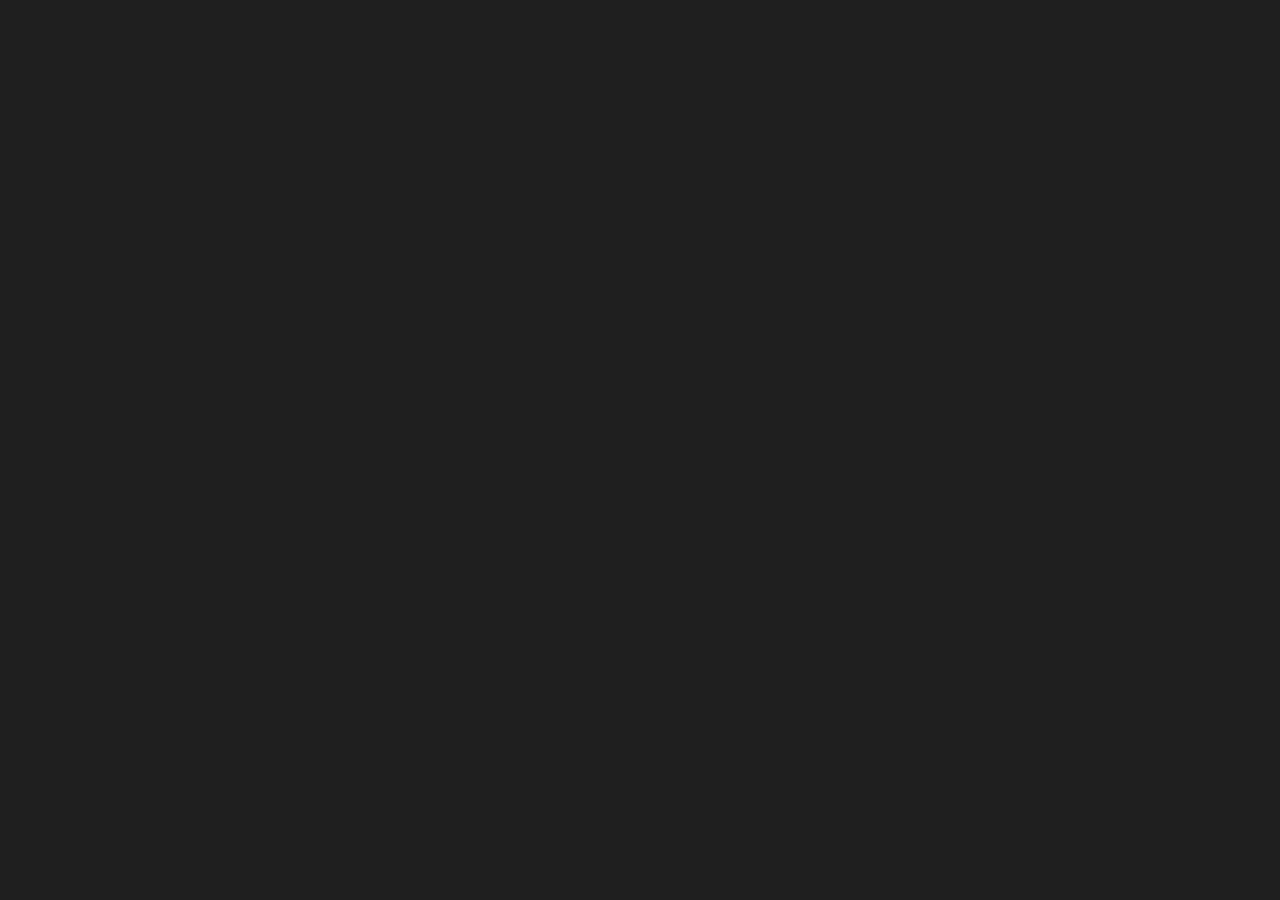
==== index.html @ 2533f7c1 "Add files via upload" ====
<!doctype html>
<html lang="en">
  <head>
    <meta charset="utf-8">
    <meta name="viewport" content="width=device-width, initial-scale=1.0, maximum-scale=1.0, user-scalable=no">
    <title>BioNeos Intern Software Setup</title>
    <link rel="stylesheet" href="css/reset.css">
    <link rel="stylesheet" href="css/reveal.css">
    <link rel="stylesheet" href="css/theme/bioneos.css">
    <link rel="stylesheet" href="lib/css/monokai.css">
    <script>
      var link = document.createElement('link');
      link.rel = 'stylesheet';
      link.type = 'text/css';
      link.href = window.location.search.match(/print-pdf/gi) ? 'css/print/pdf.css' : 'css/print/paper.css';
      document.getElementsByTagName('head')[0].appendChild(link);
    </script>
  </head>
  <body>
    <div class="reveal">
      <div class="slides">

        <section>
          <h1>BioNeos Intern Training</h1>
          <div><img class="logo" src="images/logo-new.svg" alt="BioNeos logo"></div>
          <p class="callout">By the end of these modules, your computer and accounts should be ready, you will be introduced to web design, you will be introduced to version managment and GItHub, and you will have a workign copy of the project repository..</p>
        </section>
        <section id="overview-slide">
          <h1>Modules</h1>
          <ol>
            <li><span class="y"><a href="software-install.html">Accounts and Software</a></span></li>
            <li><span class="p">Web Design Basics</span></li>
            <li><span class="b">Version Management and GitHub</span></li>
            <li><span class="r">Hydration Project Introduction</span></li>
          </ol>
        </section>
      </div>
    </div>

    <script src="js/reveal.js"></script>
    <script>
      // Ensure every external task link opens in a new tab.
      document.querySelectorAll('a[href^="http"]').forEach(function(link) {
        link.setAttribute('target', '_blank');
        link.setAttribute('rel', 'noopener noreferrer');
      });

      Reveal.initialize({
        progress: true,
        history: true,
        slideNumber: true,
        transition: 'slide',
        dependencies: [
          { src: 'plugin/markdown/marked.js' },
          { src: 'plugin/markdown/markdown.js' },
          { src: 'plugin/notes/notes.js', async: true },
          { src: 'plugin/highlight/highlight.js', async: true }
        ]
      });
    </script>
  </body>
</html>
---- css/theme/bioneos.css ----
@import url('https://fonts.googleapis.com/css?family=Pathway+Gothic+One');

:root {
  --bioneos-teal: #3bcbaf;
  --bioneos-purple: #918fbf;
  --bioneos-yellow: #f9cf8d;
  --bioneos-red: #ee746c;
  --bioneos-dark: #1f1f1f;
  --bioneos-panel: rgba(255,255,255,0.065);
  --bioneos-line: rgba(255,255,255,0.18);
  --bioneos-muted: rgba(255,255,255,0.72);
}

html, body { background: #1f1f1f; }
.reveal { font-family: "Source Sans Pro", Helvetica, Arial, sans-serif; color: #f7f7f7; }
.reveal .slides { text-align: left; }
.reveal .slides section { box-sizing: border-box; }
.reveal h1, .reveal h2, .reveal h3, .reveal h4 {
  font-family: "Pathway Gothic One", "League Gothic", Impact, sans-serif;
  font-weight: 800;
  text-transform: uppercase;
  letter-spacing: 0.02em;
  line-height: 0.95;
  color: #fff;
  margin-bottom: 0.35em;
}
.reveal h1 { font-size: 5.5em; }
.reveal h2 { font-size: 3.5em; }
.reveal h3 { font-size: 2em; color: var(--bioneos-muted); }
.reveal p, .reveal li { font-size: 1.25em; line-height: 1.25; }
.reveal strong { color: #fff; }
.reveal small { color: var(--bioneos-muted); }
.reveal a { color: var(--bioneos-teal); text-decoration: none; }
.reveal a:hover { color: var(--bioneos-yellow); text-decoration: underline; }
.reveal code { color: var(--bioneos-yellow); background: rgba(0,0,0,0.35); padding: 0.05em 0.2em; border-radius: 0.2em; }
.reveal pre { box-shadow: none; width: 100%; margin: 0.5em 0; }
.reveal pre code { padding: 1em; border-radius: 0.45em; max-height: none; }

.b { color: var(--bioneos-teal) !important; }
.p { color: var(--bioneos-purple) !important; }
.y { color: var(--bioneos-yellow) !important; }
.r { color: var(--bioneos-red) !important; }
.dark { color: #3d4860 !important; }
.bg { color: #2f2f2f !important; }
.center { text-align: center !important; }
.big { font-size: 1.25em; font-weight: 700; text-transform: uppercase; }
.huge { font-size: 3em; }
.introHeader { font-size: 1.15em; color: var(--bioneos-muted); }
.logo { height: 100px; float: right; margin-top: 0.4em; }
.bg-fade {
  color: rgba(255,255,255,0.04);
  position: absolute;
  z-index: -1;
  font-size: 9em;
  right: -0.1em;
  bottom: -0.2em;
}

.tag {
  display: inline-block;
  border: 1px solid var(--bioneos-line);
  border-left: 6px solid var(--bioneos-teal);
  padding: 0.25em 0.55em;
  border-radius: 999px;
  font-size: 0.42em;
  color: var(--bioneos-muted);
  text-transform: uppercase;
  letter-spacing: 0.08em;
  margin-bottom: 1em;
}
.callout {
  border-left: 8px solid var(--bioneos-purple);
  background: var(--bioneos-panel);
  padding: 0.7em 0.9em;
  margin: 0.6em 0 0.8em;
}
.grid {
  display: grid;
  grid-template-columns: repeat(2, minmax(0, 1fr));
  gap: 0.55em;
  margin-top: 0.5em;
}
.grid.three { grid-template-columns: repeat(3, minmax(0, 1fr)); }
.card {
  background: var(--bioneos-panel);
  border: 1px solid var(--bioneos-line);
  border-top: 5px solid var(--bioneos-teal);
  border-radius: 0.35em;
  padding: 0.62em 0.72em;
  min-height: 4.2em;
}
.card h3, .card h4 { margin: 0 0 1em; color: #fff; }
.card p, .card li { color: var(--bioneos-muted); font-size: 1em; }
.card.red { border-top-color: var(--bioneos-red); }
.card.yellow { border-top-color: var(--bioneos-yellow); }
.card.purple { border-top-color: var(--bioneos-purple); }
.card.teal { border-top-color: var(--bioneos-teal); }
.task-link {
  display: inline-block;
  margin: 0.28em 0.28em 0.28em 0;
  padding: 0.48em 0.7em;
  border: 2px solid currentColor;
  border-radius: 999px;
  font-size: 1em;
  font-weight: 700;
  text-transform: uppercase;
  letter-spacing: 0.04em;
  background: rgba(0,0,0,0.15);
}
.task-link:after { content: " ↗"; font-weight: 900; }
.checklist { list-style: none; margin-left: 0; }
.checklist li { margin: 0.3em 0; padding-left: 1.4em; position: relative; }
.checklist li:before { content: "□"; color: var(--bioneos-teal); position: absolute; left: 0; }
.roadmap { counter-reset: step; list-style: none; margin-left: 0; }
.roadmap li {
  counter-increment: step;
  margin: 0.38em 0;
  padding-left: 2.2em;
  position: relative;
}
.roadmap li:before {
  content: counter(step);
  position: absolute;
  left: 0;
  top: 0.05em;
  width: 1.45em;
  height: 1.45em;
  border-radius: 50%;
  background: var(--bioneos-teal);
  color: #111;
  text-align: center;
  font-weight: 900;
  line-height: 1.45em;
}
.verify { border-left: 8px solid var(--bioneos-yellow); }
.warning { border-left: 8px solid var(--bioneos-red); }
.one-col {
  display: grid;
  grid-template-columns: 3fr;
  align-items: start;
}
.two-col {
  display: grid;
  grid-template-columns: 1.15fr 0.85fr;
  gap: 0.8em;
  align-items: start;
}
.kbd {
  display: inline-block;
  border: 1px solid var(--bioneos-line);
  border-bottom-width: 3px;
  border-radius: 0.25em;
  padding: 0.06em 0.35em;
  font-size: 0.8em;
  color: #fff;
  background: rgba(255,255,255,0.08);
}
.footer-note {
  position: absolute;
  bottom: 0.6em;
  left: 0;
  right: 0;
  font-size: 0.36em;
  color: rgba(255,255,255,0.45);
}

@media (max-width: 900px) {
  .grid, .grid.three, .two-col { grid-template-columns: 1fr; }
  .reveal h1 { font-size: 2.5em; }
}

.reveal .controls {
  color: var(--bioneos-teal);
}

#overview-slide li {
  font-size: 2em;
  margin-bottom: 0.3em;
}
---- lib/css/monokai.css ----
/*
Monokai style - ported by Luigi Maselli - http://grigio.org
*/

.hljs {
  display: block;
  overflow-x: auto;
  padding: 0.5em;
  background: #272822;
  color: #ddd;
}

.hljs-tag,
.hljs-keyword,
.hljs-selector-tag,
.hljs-literal,
.hljs-strong,
.hljs-name {
  color: #f92672;
}

.hljs-code {
  color: #66d9ef;
}

.hljs-class .hljs-title {
  color: white;
}

.hljs-attribute,
.hljs-symbol,
.hljs-regexp,
.hljs-link {
  color: #bf79db;
}

.hljs-string,
.hljs-bullet,
.hljs-subst,
.hljs-title,
.hljs-section,
.hljs-emphasis,
.hljs-type,
.hljs-built_in,
.hljs-builtin-name,
.hljs-selector-attr,
.hljs-selector-pseudo,
.hljs-addition,
.hljs-variable,
.hljs-template-tag,
.hljs-template-variable {
  color: #a6e22e;
}

.hljs-comment,
.hljs-quote,
.hljs-deletion,
.hljs-meta {
  color: #75715e;
}

.hljs-keyword,
.hljs-selector-tag,
.hljs-literal,
.hljs-doctag,
.hljs-title,
.hljs-section,
.hljs-type,
.hljs-selector-id {
  font-weight: bold;
}
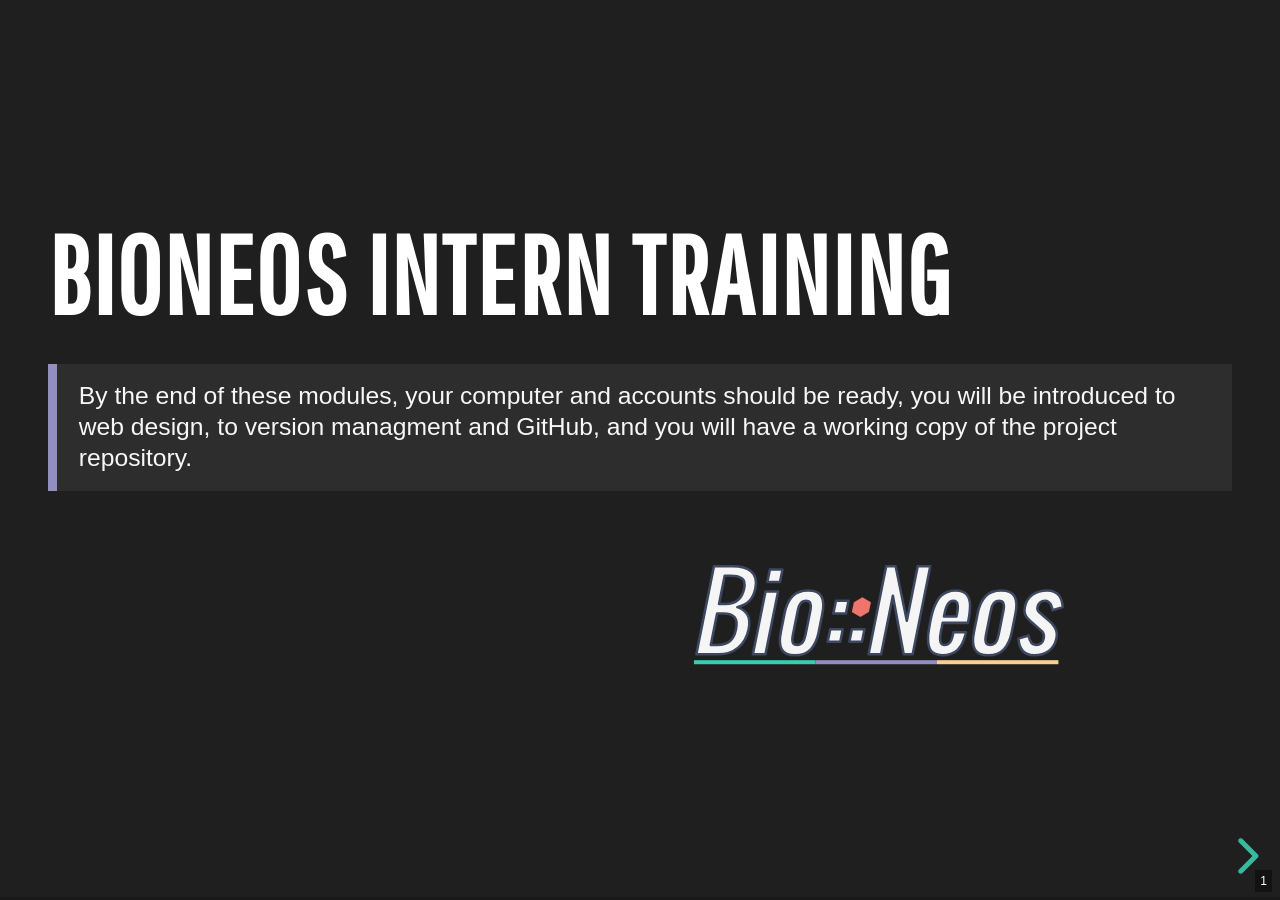
==== commit 940d4e64: "Update index" ====
--- a/index.html
+++ b/index.html
@@ -23,13 +23,13 @@
         <section>
           <h1>BioNeos Intern Training</h1>
           <div><img class="logo" src="images/logo-new.svg" alt="BioNeos logo"></div>
-          <p class="callout">By the end of these modules, your computer and accounts should be ready, you will be introduced to web design, you will be introduced to version managment and GItHub, and you will have a workign copy of the project repository..</p>
+          <p class="callout">By the end of these modules, your computer and accounts should be ready, you will be introduced to web design, to version managment and GitHub, and you will have a working copy of the project repository.</p>
         </section>
         <section id="overview-slide">
           <h1>Modules</h1>
           <ol>
             <li><span class="y"><a href="software-install.html">Accounts and Software</a></span></li>
-            <li><span class="p">Web Design Basics</span></li>
+            <li><span class="p"><a href="web-design-basics.html">Web Design Basics</a></span></li>
             <li><span class="b">Version Management and GitHub</span></li>
             <li><span class="r">Hydration Project Introduction</span></li>
           </ol>
--- a/css/theme/bioneos.css
+++ b/css/theme/bioneos.css
@@ -176,4 +176,4 @@
 #overview-slide li {
   font-size: 2em;
   margin-bottom: 0.3em;
-}+}
